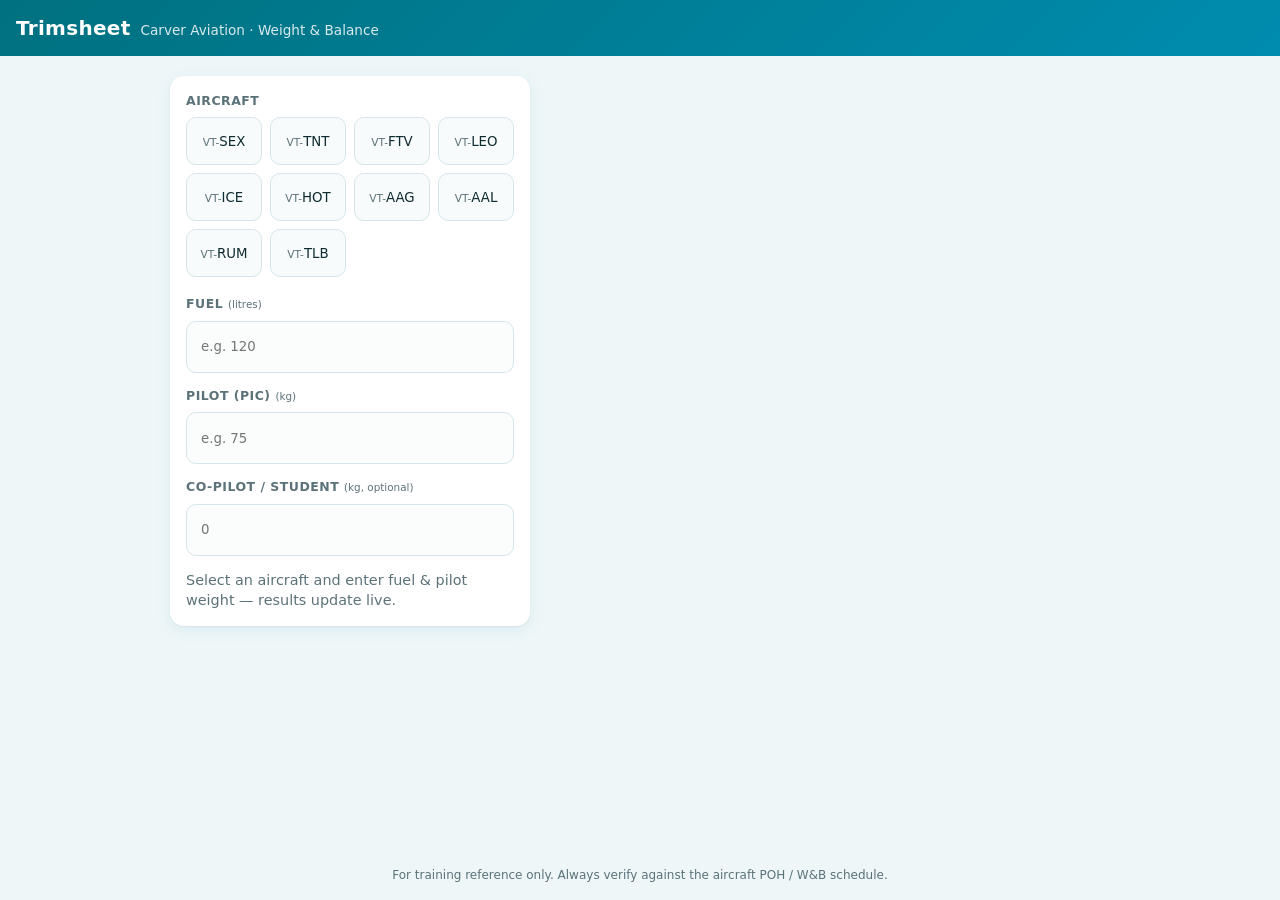
==== public/index.html @ a3e71176 "Carver Aviation W&B trimsheet (static) incl. VT-RUM" ====
<!DOCTYPE html>
<html lang="en">
<head>
  <meta charset="UTF-8">
  <meta name="viewport" content="width=device-width, initial-scale=1, viewport-fit=cover">
  <meta name="theme-color" content="#007180">
  <meta name="description" content="Carver Aviation weight & balance / trim sheet calculator">
  <title>Trimsheet · Carver Aviation W&amp;B</title>
  <link rel="icon" href="data:image/svg+xml,<svg xmlns='http://www.w3.org/2000/svg' viewBox='0 0 100 100'><text y='.9em' font-size='90'>✈️</text></svg>">
  <link rel="stylesheet" href="style.css">
</head>
<body>
  <header class="top">
    <h1>Trimsheet</h1>
    <span class="sub">Carver Aviation · Weight &amp; Balance</span>
  </header>

  <main>
    <form id="form" class="card" autocomplete="off" novalidate>
      <fieldset>
        <legend>Aircraft</legend>
        <div id="fleet" class="fleet" role="radiogroup" aria-label="Aircraft"></div>
      </fieldset>

      <div class="fields">
        <label class="field">
          <span>Fuel <small>(litres)</small></span>
          <input id="fuel" type="number" inputmode="decimal" min="0" step="any" placeholder="e.g. 120" enterkeyhint="next">
          <em class="err" id="fuelErr"></em>
        </label>
        <label class="field">
          <span>Pilot (PIC) <small>(kg)</small></span>
          <input id="pic" type="number" inputmode="decimal" min="0" step="any" placeholder="e.g. 75" enterkeyhint="next">
          <em class="err" id="picErr"></em>
        </label>
        <label class="field">
          <span>Co-pilot / student <small>(kg, optional)</small></span>
          <input id="co" type="number" inputmode="decimal" min="0" step="any" placeholder="0" enterkeyhint="done">
        </label>
      </div>
      <p class="hint" id="hint">Select an aircraft and enter fuel &amp; pilot weight — results update live.</p>
    </form>

    <section id="result" class="card result" hidden aria-live="polite">
      <div class="summary">
        <div class="status" id="status"></div>
        <dl class="kpis">
          <div><dt>Take-off weight</dt><dd id="kTow"></dd></div>
          <div><dt>Take-off CG</dt><dd id="kCg"></dd></div>
          <div><dt>Fuel</dt><dd id="kFuel"></dd></div>
        </dl>
        <div class="gauge" aria-hidden="true">
          <div class="gbar"><div class="gmark" id="gMark"></div></div>
          <div class="glabels"><span id="gMin"></span><span id="gMax"></span></div>
        </div>
        <p class="limit" id="limitText"></p>
      </div>

      <details class="sheet" open>
        <summary>Load sheet</summary>
        <div class="tablewrap">
          <table>
            <thead><tr><th>#</th><th>Item</th><th>Weight<br><small>kg</small></th><th>Arm<br><small>in</small></th><th>Moment<br><small>kg·in</small></th></tr></thead>
            <tbody id="rows"></tbody>
          </table>
        </div>
        <p class="calc" id="calcText"></p>
      </details>

      <div class="actions">
        <button type="button" id="printBtn" class="btn ghost">Print / Save PDF</button>
        <button type="button" id="resetBtn" class="btn ghost">New sheet</button>
      </div>
    </section>
  </main>

  <footer>For training reference only. Always verify against the aircraft POH / W&amp;B schedule.</footer>

  <script src="calc.js"></script>
  <script src="app.js"></script>
</body>
</html>
---- public/style.css ----
:root {
  --brand: #007180;
  --brand-2: #008caf;
  --bg: #eef6f8;
  --card: #fff;
  --ink: #0f2a30;
  --muted: #5b7279;
  --line: #d6e5e9;
  --ok: #138a4e;
  --ok-bg: #e3f6ec;
  --bad: #c62828;
  --bad-bg: #fde8e8;
  --r: 14px;
}
* { box-sizing: border-box; margin: 0; padding: 0; }
html { -webkit-text-size-adjust: 100%; }
body {
  font: 16px/1.4 system-ui, -apple-system, "Segoe UI", Roboto, Arial, sans-serif;
  color: var(--ink);
  background: var(--bg);
  min-height: 100svh;
  display: flex; flex-direction: column;
}
.top {
  background: linear-gradient(135deg, var(--brand), var(--brand-2));
  color: #fff;
  padding: calc(14px + env(safe-area-inset-top)) 16px 14px;
  display: flex; align-items: baseline; gap: 10px; flex-wrap: wrap;
}
.top h1 { font-size: 1.25rem; letter-spacing: .3px; }
.top .sub { opacity: .85; font-size: .85rem; }

main {
  width: 100%; max-width: 980px; margin: 0 auto;
  padding: 12px; display: grid; gap: 12px;
}
@media (min-width: 900px) {
  main { grid-template-columns: 360px 1fr; align-items: start; padding: 20px; gap: 20px; }
  #form { position: sticky; top: 20px; }
}
.card {
  background: var(--card); border-radius: var(--r);
  box-shadow: 0 1px 2px rgba(0,0,0,.05), 0 4px 16px rgba(0,113,128,.08);
  padding: 16px;
}
fieldset { border: 0; }
legend, .field > span {
  font-size: .78rem; font-weight: 600; text-transform: uppercase; letter-spacing: .5px;
  color: var(--muted); margin-bottom: 8px; display: block;
}
small { font-weight: 400; text-transform: none; letter-spacing: 0; }

.fleet { display: grid; grid-template-columns: repeat(auto-fill, minmax(76px, 1fr)); gap: 8px; }
.ac {
  appearance: none; border: 1.5px solid var(--line); background: #f7fbfc; color: var(--ink);
  border-radius: 10px; min-height: 48px; font: 700 1rem/1 inherit; font-family: inherit;
  cursor: pointer; transition: background .15s, border-color .15s, color .15s;
  -webkit-tap-highlight-color: transparent;
}
.ac .pre { font-weight: 400; color: var(--muted); font-size: .8em; }
.ac:hover { border-color: var(--brand-2); }
.ac[aria-checked="true"] { background: var(--brand); border-color: var(--brand); color: #fff; }
.ac[aria-checked="true"] .pre { color: rgba(255,255,255,.75); }
.ac:focus-visible, input:focus-visible, .btn:focus-visible { outline: 3px solid rgba(0,140,175,.4); outline-offset: 2px; }

.fields { display: grid; gap: 14px; margin-top: 18px; }
@media (min-width: 560px) and (max-width: 899px) { .fields { grid-template-columns: repeat(3, 1fr); } }
.field input {
  width: 100%; font: 600 1.25rem/1.2 inherit; font-family: inherit; color: var(--ink);
  padding: 12px 14px; min-height: 52px; border: 1.5px solid var(--line); border-radius: 10px; background: #fbfdfd;
}
.field input:focus { border-color: var(--brand-2); background: #fff; outline: none; }
.err { color: var(--bad); font-size: .8rem; font-style: normal; display: block; min-height: 0; margin-top: 4px; }
.err:empty { display: none; }
.hint { margin-top: 14px; color: var(--muted); font-size: .9rem; }

/* Result */
.status {
  display: flex; justify-content: space-between; align-items: center; gap: 8px;
  padding: 12px 14px; border-radius: 10px; font-weight: 700; font-size: 1.05rem;
}
.status.ok { background: var(--ok-bg); color: var(--ok); }
.status.bad { background: var(--bad-bg); color: var(--bad); }
.status b { color: var(--ink); }
.kpis { display: grid; grid-template-columns: repeat(3, 1fr); gap: 8px; margin: 14px 0 6px; }
.kpis div { background: #f4f9fa; border-radius: 10px; padding: 10px; min-width: 0; }
.kpis dt { font-size: .7rem; text-transform: uppercase; letter-spacing: .4px; color: var(--muted); }
.kpis dd { font-size: 1.15rem; font-weight: 700; font-variant-numeric: tabular-nums; }
.kpis dd small { display: block; font-size: .72rem; font-weight: 500; color: var(--muted); }
@media (max-width: 380px) { .kpis dd { font-size: 1rem; } }

.gauge { margin: 30px 4px 4px; }
.gbar {
  position: relative; height: 10px; border-radius: 5px;
  background: linear-gradient(90deg, var(--bad-bg) 0 15%, #bfe8d1 15% 85%, var(--bad-bg) 85% 100%);
}
.gmark {
  position: absolute; top: -6px; width: 4px; height: 22px; margin-left: -2px; border-radius: 2px; background: var(--ok);
  transition: left .25s ease;
}
.gmark.bad { background: var(--bad); }
.gmark::after {
  content: attr(data-v); position: absolute; bottom: 26px; left: 50%; transform: translateX(-50%);
  font-size: .75rem; font-weight: 700; white-space: nowrap; color: var(--ink);
}
.glabels { display: flex; justify-content: space-between; font-size: .72rem; color: var(--muted); margin: 4px 15% 0 ; }
.glabels span { transform: translateX(-50%); }
.glabels span + span { transform: translateX(50%); }
.limit { font-size: .8rem; color: var(--muted); margin-top: 8px; text-align: center; }

.sheet { margin-top: 16px; border-top: 1px solid var(--line); padding-top: 10px; }
.sheet summary { cursor: pointer; font-weight: 700; padding: 6px 0; color: var(--brand); }
.tablewrap { overflow-x: auto; -webkit-overflow-scrolling: touch; margin: 6px -16px 0; padding: 0 16px; }
table { width: 100%; border-collapse: collapse; font-size: .88rem; font-variant-numeric: tabular-nums; }
th, td { padding: 8px 6px; border-bottom: 1px solid var(--line); text-align: right; white-space: nowrap; }
th:nth-child(2), td:nth-child(2) { text-align: left; white-space: normal; }
th:first-child, td:first-child { text-align: center; color: var(--muted); width: 1.8em; }
th { font-size: .72rem; text-transform: uppercase; color: var(--muted); font-weight: 600; vertical-align: bottom; }
tr.empty td { color: #9db0b5; }
.na { color: #b8c7cb; }
tr.sub td { background: #f4f9fa; font-weight: 600; }
tr.total td { font-weight: 800; border-top: 2px solid var(--ink); border-bottom: 0; background: #e9f5f7; }
@media (max-width: 420px) {
  table { font-size: .8rem; }
  th, td { padding: 7px 4px; }
}
.calc { font-size: .8rem; color: var(--muted); margin-top: 10px; }

.actions { display: flex; gap: 8px; margin-top: 16px; }
.btn {
  flex: 1; min-height: 46px; border-radius: 10px; font: 600 .95rem inherit; font-family: inherit; cursor: pointer;
  border: 1.5px solid var(--brand); background: var(--brand); color: #fff;
}
.btn.ghost { background: transparent; color: var(--brand); }

footer { margin-top: auto; text-align: center; font-size: .75rem; color: var(--muted); padding: 16px 16px calc(16px + env(safe-area-inset-bottom)); }

@media print {
  body { background: #fff; }
  .top { background: none; color: #000; padding: 0 0 8px; }
  #form, .actions, .gauge, footer { display: none !important; }
  main { display: block; padding: 0; max-width: none; }
  .card { box-shadow: none; padding: 0; }
  .sheet summary { display: none; }
  .tablewrap { margin: 0; padding: 0; overflow: visible; }
}
@media (max-width: 480px) { .kpis dd { font-size: 1rem; } .kpis dt { font-size: .64rem; } }
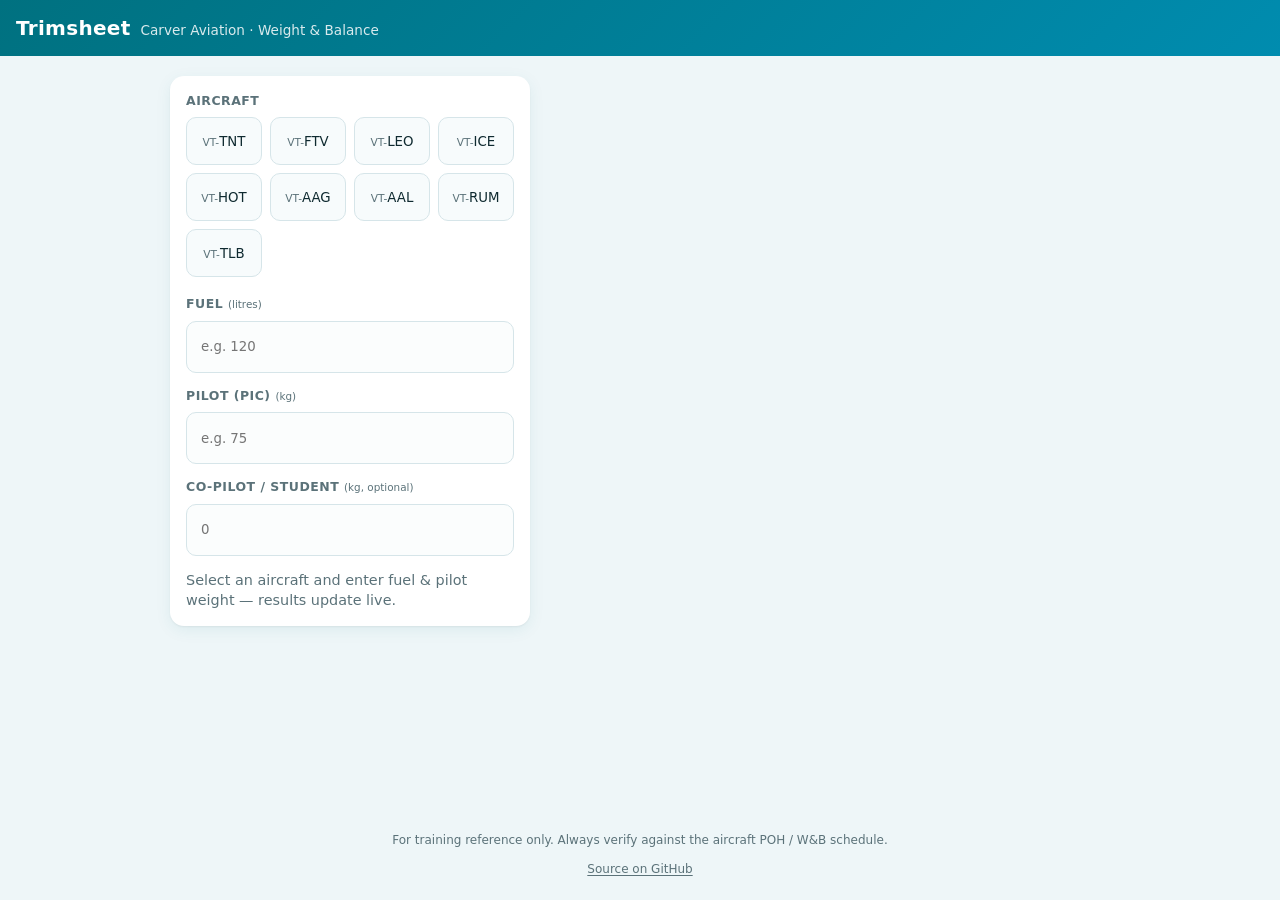
==== commit 902502b7: "Remove VT-SEX; add GitHub footer link; deploy via Cloudflare Pages" ====
--- a/public/index.html
+++ b/public/index.html
@@ -74,7 +74,10 @@
     </section>
   </main>
 
-  <footer>For training reference only. Always verify against the aircraft POH / W&amp;B schedule.</footer>
+  <footer>
+    <p>For training reference only. Always verify against the aircraft POH / W&amp;B schedule.</p>
+    <p><a href="https://github.com/frunkad/carver-wb" target="_blank" rel="noopener">Source on GitHub</a></p>
+  </footer>
 
   <script src="calc.js"></script>
   <script src="app.js"></script>
--- a/public/style.css
+++ b/public/style.css
@@ -145,3 +145,7 @@
   .tablewrap { margin: 0; padding: 0; overflow: visible; }
 }
 @media (max-width: 480px) { .kpis dd { font-size: 1rem; } .kpis dt { font-size: .64rem; } }
+footer p + p { margin-top: 6px; }
+footer a { color: var(--muted); text-decoration: underline; text-underline-offset: 2px; display: inline-block; padding: 6px 8px; }
+footer a:hover { color: var(--brand); }
+@media print { footer { display: none; } }
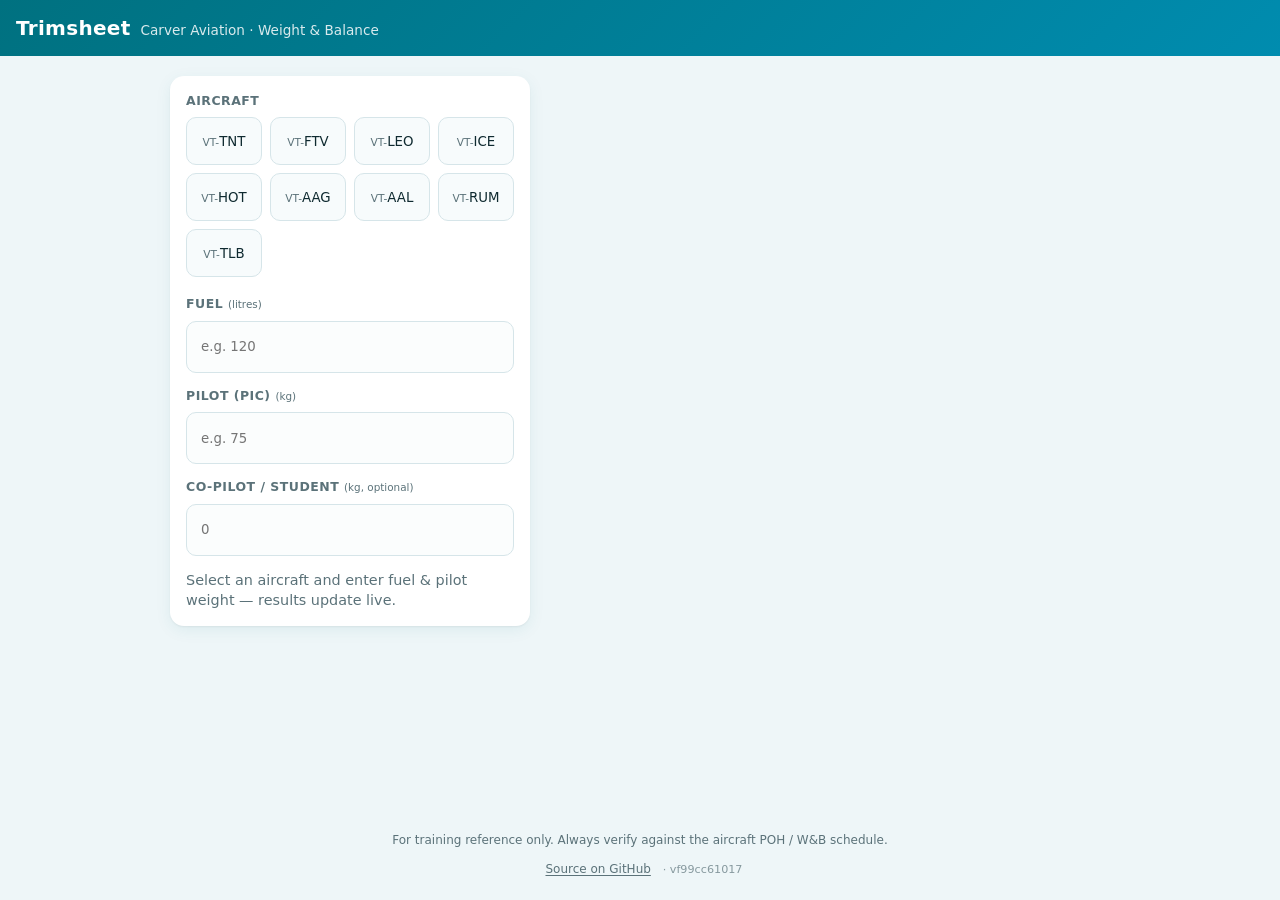
==== commit 1a7af256: "PWA: manifest, icons, offline service worker with versioned cache + update toast" ====
--- a/public/index.html
+++ b/public/index.html
@@ -6,7 +6,16 @@
   <meta name="theme-color" content="#007180">
   <meta name="description" content="Carver Aviation weight & balance / trim sheet calculator">
   <title>Trimsheet · Carver Aviation W&amp;B</title>
-  <link rel="icon" href="data:image/svg+xml,<svg xmlns='http://www.w3.org/2000/svg' viewBox='0 0 100 100'><text y='.9em' font-size='90'>✈️</text></svg>">
+  <meta name="app-version" content="f99cc61017">
+  <link rel="manifest" href="manifest.webmanifest">
+  <link rel="icon" href="icons/icon.svg" type="image/svg+xml">
+  <link rel="icon" href="icons/favicon-32.png" sizes="32x32" type="image/png">
+  <link rel="apple-touch-icon" href="icons/apple-touch-icon.png">
+  <meta name="mobile-web-app-capable" content="yes">
+  <meta name="apple-mobile-web-app-capable" content="yes">
+  <meta name="apple-mobile-web-app-status-bar-style" content="black-translucent">
+  <meta name="apple-mobile-web-app-title" content="Carver W&amp;B">
+  <meta name="application-name" content="Carver W&amp;B">
   <link rel="stylesheet" href="style.css">
 </head>
 <body>
@@ -36,6 +45,7 @@
         <label class="field">
           <span>Co-pilot / student <small>(kg, optional)</small></span>
           <input id="co" type="number" inputmode="decimal" min="0" step="any" placeholder="0" enterkeyhint="done">
+          <em class="err warn" id="coErr"></em>
         </label>
       </div>
       <p class="hint" id="hint">Select an aircraft and enter fuel &amp; pilot weight — results update live.</p>
@@ -54,6 +64,7 @@
           <div class="glabels"><span id="gMin"></span><span id="gMax"></span></div>
         </div>
         <p class="limit" id="limitText"></p>
+        <div class="wlimits" id="weightLimits"></div>
       </div>
 
       <details class="sheet" open>
@@ -76,10 +87,16 @@
 
   <footer>
     <p>For training reference only. Always verify against the aircraft POH / W&amp;B schedule.</p>
-    <p><a href="https://github.com/frunkad/carver-wb" target="_blank" rel="noopener">Source on GitHub</a></p>
+    <p><a href="https://github.com/frunkad/carver-wb" target="_blank" rel="noopener">Source on GitHub</a> <span class="ver" id="ver"></span></p>
   </footer>
+
+  <div class="toast" id="updateToast" role="status" hidden>
+    <span>Update available</span>
+    <button type="button" id="updateBtn">Reload</button>
+  </div>
 
   <script src="calc.js"></script>
   <script src="app.js"></script>
+  <script src="pwa.js"></script>
 </body>
 </html>
--- a/public/style.css
+++ b/public/style.css
@@ -149,3 +149,36 @@
 footer a { color: var(--muted); text-decoration: underline; text-underline-offset: 2px; display: inline-block; padding: 6px 8px; }
 footer a:hover { color: var(--brand); }
 @media print { footer { display: none; } }
+.status span { text-align: right; }
+.kpis div.bad { background: var(--bad-bg); }
+.kpis div.bad dd { color: var(--bad); }
+.wlimits { display: grid; grid-template-columns: 1fr 1fr; gap: 8px; margin-top: 12px; }
+.wlimits.na { grid-template-columns: 1fr; }
+.wlimits > div { border: 1.5px solid var(--line); border-radius: 10px; padding: 8px 10px; display: flex; flex-direction: column; }
+.wlimits span { font-size: .7rem; text-transform: uppercase; letter-spacing: .4px; color: var(--muted); }
+.wlimits b { font-variant-numeric: tabular-nums; }
+.wlimits em { font-style: normal; font-size: .75rem; color: var(--muted); }
+.wlimits > div.ok { border-color: #bfe8d1; }
+.wlimits > div.bad { border-color: var(--bad); background: var(--bad-bg); }
+.wlimits > div.bad em { color: var(--bad); font-weight: 600; }
+.wlimits > div.warn { border-color: #f0c36d; }
+.wlimits > div.warn em { color: #b26a00; }
+@media print { .wlimits { display: grid !important; } }
+.status b { white-space: nowrap; }
+main > *, .kpis > div, .wlimits > div, .status span { min-width: 0; }
+.kpis dd, .wlimits b, .wlimits em, .status span { overflow-wrap: anywhere; }
+.err.warn { color: #b26a00; }
+.ver { opacity: .7; font-size: .7rem; }
+.toast {
+  position: fixed; left: 50%; transform: translateX(-50%);
+  bottom: calc(16px + env(safe-area-inset-bottom)); z-index: 10;
+  display: flex; align-items: center; gap: 12px;
+  background: #0f2a30; color: #fff; padding: 10px 10px 10px 16px; border-radius: 12px;
+  box-shadow: 0 6px 24px rgba(0,0,0,.25); font-size: .9rem; max-width: calc(100vw - 24px);
+}
+.toast[hidden] { display: none; }
+.toast button {
+  border: 0; border-radius: 8px; background: #36c2d6; color: #0f2a30; font: 700 .9rem inherit; font-family: inherit;
+  padding: 8px 14px; min-height: 36px; cursor: pointer;
+}
+@media print { .toast { display: none !important; } }
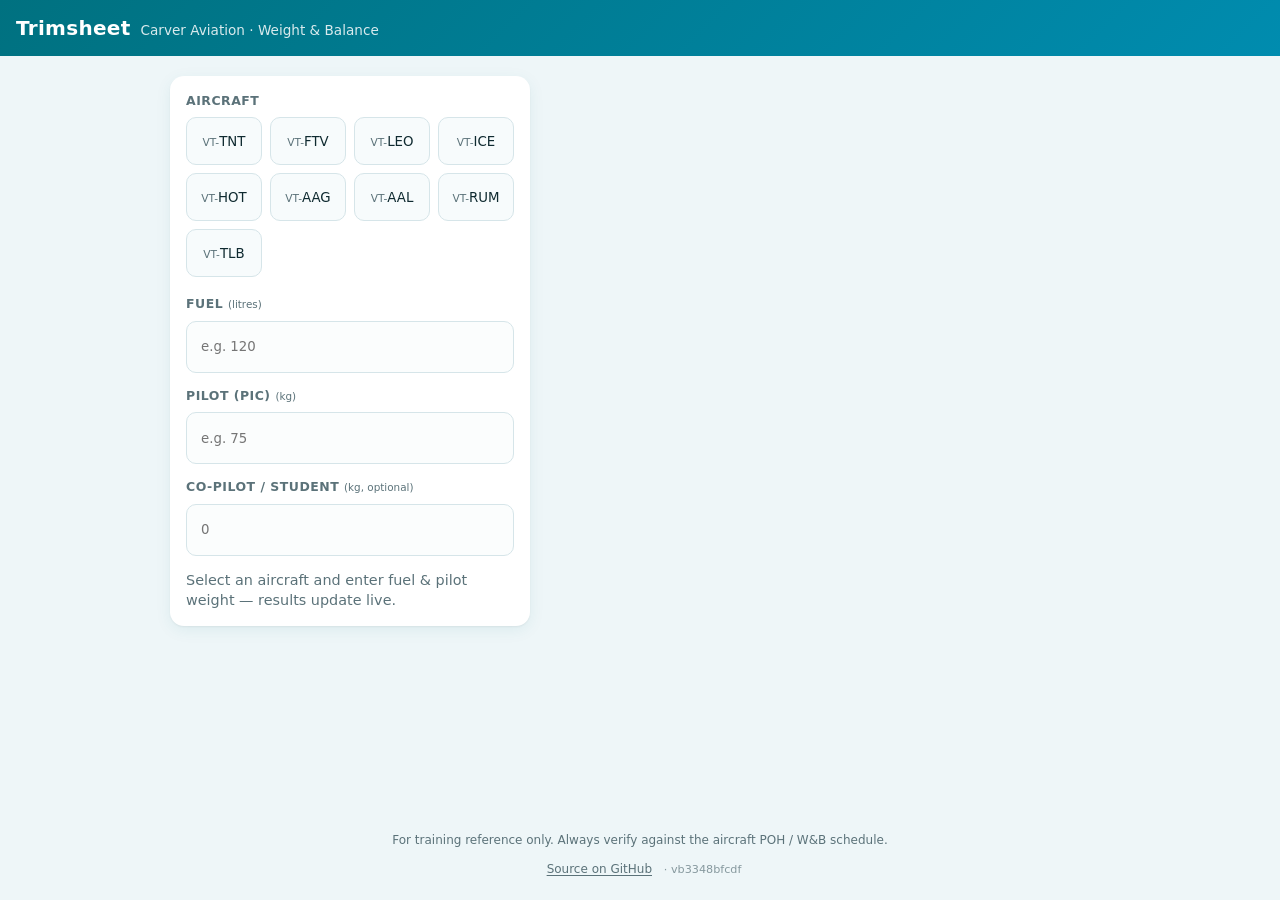
==== commit 6a3f0e98: "noscript notice (also exercises SW update path)" ====
--- a/public/index.html
+++ b/public/index.html
@@ -6,7 +6,7 @@
   <meta name="theme-color" content="#007180">
   <meta name="description" content="Carver Aviation weight & balance / trim sheet calculator">
   <title>Trimsheet · Carver Aviation W&amp;B</title>
-  <meta name="app-version" content="f99cc61017">
+  <meta name="app-version" content="b3348bfcdf">
   <link rel="manifest" href="manifest.webmanifest">
   <link rel="icon" href="icons/icon.svg" type="image/svg+xml">
   <link rel="icon" href="icons/favicon-32.png" sizes="32x32" type="image/png">
@@ -24,6 +24,7 @@
     <span class="sub">Carver Aviation · Weight &amp; Balance</span>
   </header>
 
+  <noscript><p class="noscript">This calculator needs JavaScript enabled.</p></noscript>
   <main>
     <form id="form" class="card" autocomplete="off" novalidate>
       <fieldset>
--- a/public/style.css
+++ b/public/style.css
@@ -182,3 +182,4 @@
   padding: 8px 14px; min-height: 36px; cursor: pointer;
 }
 @media print { .toast { display: none !important; } }
+.noscript { margin: 12px; padding: 12px 14px; border-radius: 10px; background: var(--bad-bg); color: var(--bad); font-weight: 600; }
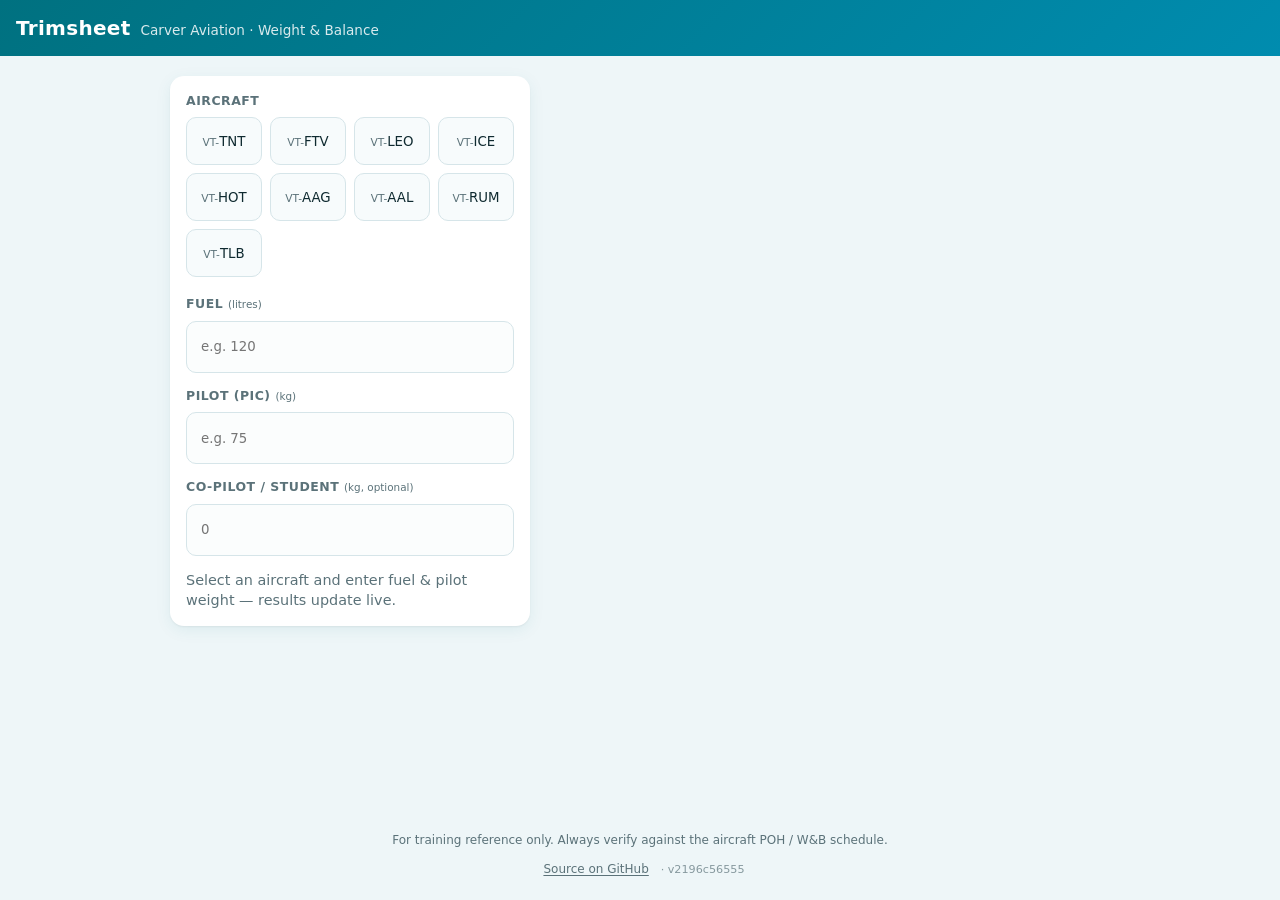
==== commit 48c9b484: "Toast: keep label on one line" ====
--- a/public/index.html
+++ b/public/index.html
@@ -6,7 +6,7 @@
   <meta name="theme-color" content="#007180">
   <meta name="description" content="Carver Aviation weight & balance / trim sheet calculator">
   <title>Trimsheet · Carver Aviation W&amp;B</title>
-  <meta name="app-version" content="b3348bfcdf">
+  <meta name="app-version" content="2196c56555">
   <link rel="manifest" href="manifest.webmanifest">
   <link rel="icon" href="icons/icon.svg" type="image/svg+xml">
   <link rel="icon" href="icons/favicon-32.png" sizes="32x32" type="image/png">
--- a/public/style.css
+++ b/public/style.css
@@ -183,3 +183,4 @@
 }
 @media print { .toast { display: none !important; } }
 .noscript { margin: 12px; padding: 12px 14px; border-radius: 10px; background: var(--bad-bg); color: var(--bad); font-weight: 600; }
+.toast span { white-space: nowrap; }
